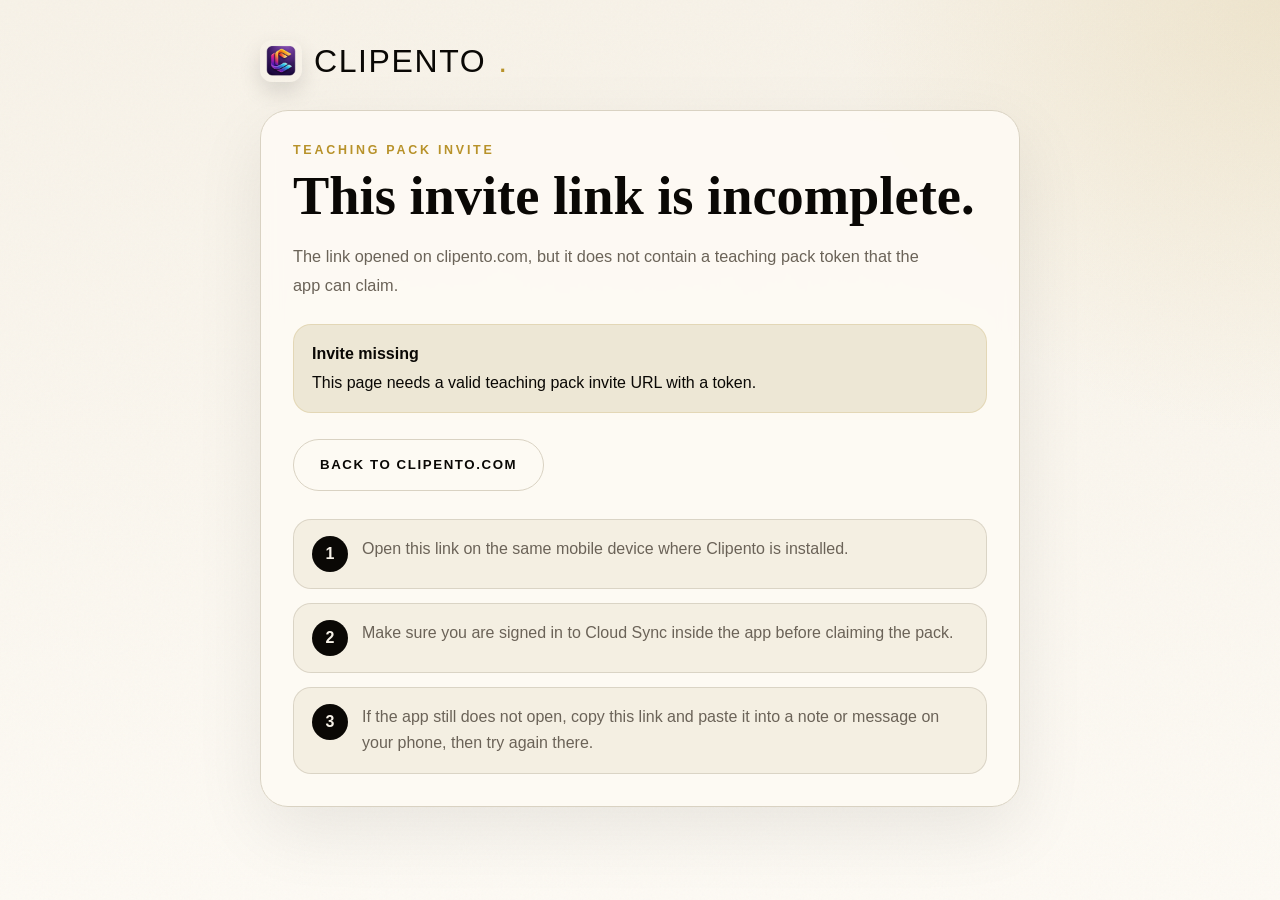
==== pack/claim/index.html @ c6993620 "feat(claim): add claim page with invite handling and styles" ====
<!DOCTYPE html>
<html lang="en">
<head>
  <meta charset="UTF-8" />
  <meta name="viewport" content="width=device-width, initial-scale=1.0" />
  <meta name="referrer" content="no-referrer" />
  <meta name="robots" content="noindex" />
  <meta
    http-equiv="Content-Security-Policy"
    content="default-src 'self'; base-uri 'none'; form-action 'none'; frame-ancestors 'none'; object-src 'none'; script-src 'self'; style-src 'self'; img-src 'self' data:"
  />
  <title>Clipento Pack Invite</title>
  <meta
    name="description"
    content="Open a Clipento teaching pack invite in the app, or follow the fallback steps if the app did not launch automatically."
  />
  <link rel="stylesheet" href="/pack/claim/index.css" />
  <link rel="icon" href="/images/logo.png" type="image/png" />
  <script src="/pack/claim/index.js" defer></script>
</head>
<body>
  <main>
    <a class="brand" href="/">
      <img src="/images/logo.png" alt="Clipento logo" />
      CLIPENTO<span>.</span>
    </a>

    <section class="card">
      <p class="eyebrow">Teaching Pack Invite</p>
      <h1 id="title">Open this invite in Clipento.</h1>
      <p class="lede" id="lede">
        This link is meant to hand off to the Clipento app so you can claim a teaching pack.
        If the app did not open automatically, use the steps below instead of starting over.
      </p>

      <div class="status" id="status">
        <strong>Invite ready</strong>
        We found a teaching pack invite in this link. Open it on the phone or tablet where Clipento is installed.
      </div>

      <div class="actions">
        <a class="button button-primary" id="open-app" href="#">Open in Clipento</a>
        <a class="button button-secondary" href="/">Back to clipento.com</a>
      </div>

      <div class="steps">
        <div class="step">
          <div class="step-number">1</div>
          <p>Open this link on the same mobile device where Clipento is installed.</p>
        </div>
        <div class="step">
          <div class="step-number">2</div>
          <p>Make sure you are signed in to Cloud Sync inside the app before claiming the pack.</p>
        </div>
        <div class="step">
          <div class="step-number">3</div>
          <p>If the app still does not open, copy this link and paste it into a note or message on your phone, then try again there.</p>
        </div>
      </div>

      <p class="meta hidden" id="meta"></p>
    </section>
  </main>

</body>
</html>
---- pack/claim/index.css ----
:root {
  --ink: #0a0805;
  --paper: #f7f2e8;
  --cream: #ede7d5;
  --gold: #b8922a;
  --muted: #6b6358;
  --border: #d9d2c2;
  --white: #fdfaf4;
  --display: 'Arial Narrow', 'Franklin Gothic Condensed', Impact, sans-serif;
  --serif: Georgia, 'Times New Roman', serif;
  --sans: -apple-system, BlinkMacSystemFont, 'Segoe UI', sans-serif;
}

* {
  box-sizing: border-box;
}

body {
  margin: 0;
  min-height: 100vh;
  font-family: var(--sans);
  color: var(--ink);
  background:
    radial-gradient(circle at top right, rgba(184, 146, 42, 0.14), transparent 28%),
    linear-gradient(180deg, var(--paper), var(--white));
}

body::after {
  content: '';
  position: fixed;
  inset: 0;
  pointer-events: none;
  opacity: 0.03;
  background-image: url("data:image/svg+xml,%3Csvg viewBox='0 0 512 512' xmlns='http://www.w3.org/2000/svg'%3E%3Cfilter id='g'%3E%3CfeTurbulence type='fractalNoise' baseFrequency='0.75' numOctaves='4' stitchTiles='stitch'/%3E%3C/filter%3E%3Crect width='100%25' height='100%25' filter='url(%23g)'/%3E%3C/svg%3E");
}

main {
  width: min(760px, calc(100vw - 32px));
  margin: 0 auto;
  padding: 40px 0 64px;
  position: relative;
  z-index: 1;
}

.brand {
  display: inline-flex;
  align-items: center;
  gap: 12px;
  margin-bottom: 28px;
  color: var(--ink);
  text-decoration: none;
  font-family: var(--display);
  font-size: 2rem;
  letter-spacing: 0.05em;
}

.brand img {
  width: 42px;
  height: 42px;
  border-radius: 12px;
  box-shadow: 0 10px 22px rgba(0, 0, 0, 0.12);
}

.brand span {
  color: var(--gold);
}

.card {
  background: rgba(253, 250, 244, 0.92);
  border: 1px solid var(--border);
  border-radius: 28px;
  padding: 32px;
  box-shadow: 0 24px 70px rgba(10, 8, 5, 0.08);
  backdrop-filter: blur(10px);
}

.eyebrow {
  margin: 0 0 12px;
  color: var(--gold);
  font-size: 0.78rem;
  font-weight: 600;
  letter-spacing: 0.22em;
  text-transform: uppercase;
}

h1 {
  margin: 0;
  font-family: var(--serif);
  font-size: clamp(2.2rem, 6vw, 3.4rem);
  line-height: 1.02;
}

.lede {
  margin: 18px 0 0;
  max-width: 40rem;
  color: var(--muted);
  font-size: 1.02rem;
  line-height: 1.75;
}

.status {
  margin-top: 24px;
  padding: 16px 18px;
  border-radius: 18px;
  background: var(--cream);
  border: 1px solid rgba(184, 146, 42, 0.18);
  color: var(--ink);
  font-weight: 500;
  line-height: 1.6;
}

.status strong {
  display: block;
  margin-bottom: 4px;
}

.actions {
  display: flex;
  flex-wrap: wrap;
  gap: 14px;
  margin-top: 26px;
}

.button {
  display: inline-flex;
  align-items: center;
  justify-content: center;
  min-height: 52px;
  padding: 0 26px;
  border-radius: 999px;
  border: 1px solid transparent;
  font-size: 0.83rem;
  font-weight: 600;
  letter-spacing: 0.12em;
  text-transform: uppercase;
  text-decoration: none;
  transition: transform 0.18s ease, box-shadow 0.18s ease, background 0.18s ease;
  cursor: pointer;
}

.button:hover {
  transform: translateY(-1px);
}

.button-primary {
  background: var(--ink);
  color: var(--paper);
  box-shadow: 0 14px 28px rgba(10, 8, 5, 0.16);
}

.button-secondary {
  border-color: var(--border);
  color: var(--ink);
  background: transparent;
}

.steps {
  margin-top: 28px;
  display: grid;
  gap: 14px;
}

.step {
  display: grid;
  grid-template-columns: 36px 1fr;
  gap: 14px;
  align-items: start;
  padding: 16px 18px;
  background: rgba(237, 231, 213, 0.56);
  border-radius: 18px;
  border: 1px solid rgba(217, 210, 194, 0.9);
}

.step-number {
  width: 36px;
  height: 36px;
  border-radius: 50%;
  display: inline-flex;
  align-items: center;
  justify-content: center;
  background: var(--ink);
  color: var(--paper);
  font-weight: 600;
}

.step p {
  margin: 0;
  color: var(--muted);
  line-height: 1.65;
}

.meta {
  margin-top: 24px;
  color: var(--muted);
  font-size: 0.92rem;
  line-height: 1.65;
}

.meta code {
  font-family: ui-monospace, SFMono-Regular, Menlo, Monaco, Consolas, monospace;
  font-size: 0.92em;
  color: var(--ink);
}

.hidden {
  display: none;
}

@media (max-width: 640px) {
  main {
    width: calc(100vw - 24px);
    padding: 18px 0 40px;
  }

  .card {
    padding: 24px;
    border-radius: 22px;
  }

  .actions {
    flex-direction: column;
  }

  .button {
    width: 100%;
  }
}
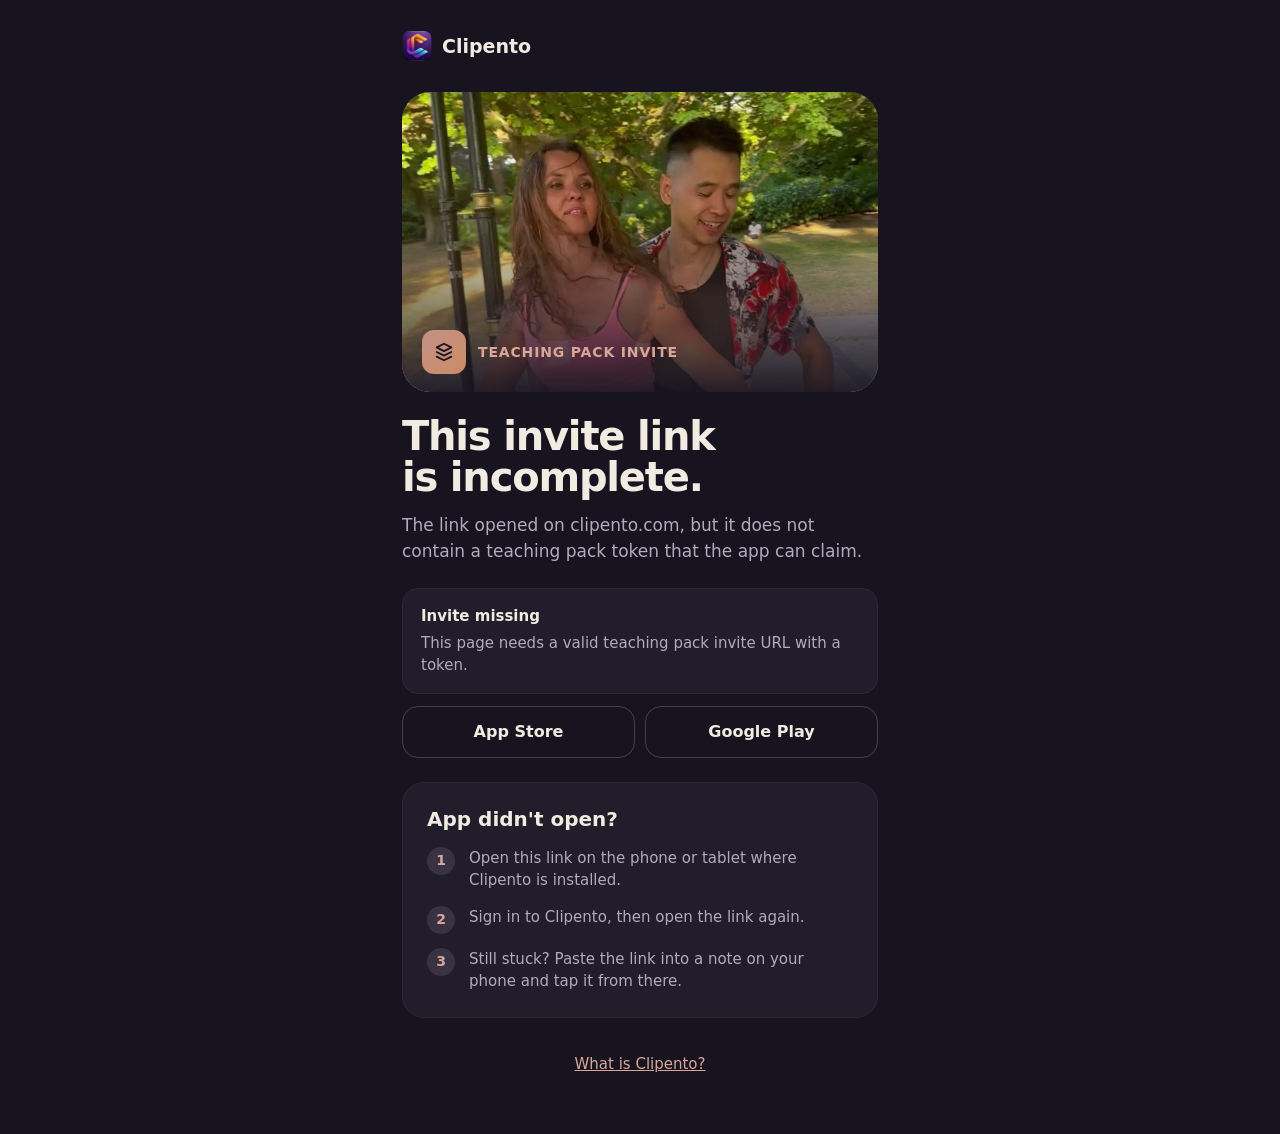
==== commit c369301c: "feat(site): v2 redesign around the app's own look - Home: v2 hero with real footage and screens, 'So" ====
--- a/pack/claim/index.html
+++ b/pack/claim/index.html
@@ -9,58 +9,61 @@
     http-equiv="Content-Security-Policy"
     content="default-src 'self'; base-uri 'none'; form-action 'none'; frame-ancestors 'none'; object-src 'none'; script-src 'self'; style-src 'self'; img-src 'self' data:"
   />
+  <meta name="theme-color" content="#171420" />
   <title>Clipento Pack Invite</title>
   <meta
     name="description"
     content="Open a Clipento teaching pack invite in the app, or follow the fallback steps if the app did not launch automatically."
   />
   <link rel="stylesheet" href="/pack/claim/index.css" />
-  <link rel="icon" href="/images/logo.png" type="image/png" />
+  <link rel="icon" href="/images/v2/icon.png" type="image/png" />
   <script src="/pack/claim/index.js" defer></script>
 </head>
 <body>
   <main>
     <a class="brand" href="/">
-      <img src="/images/logo.png" alt="Clipento logo" />
-      CLIPENTO<span>.</span>
+      <img src="/images/v2/icon.png" alt="" />
+      <span>Clipento</span>
     </a>
 
-    <section class="card">
-      <p class="eyebrow">Teaching Pack Invite</p>
-      <h1 id="title">Open this invite in Clipento.</h1>
-      <p class="lede" id="lede">
-        This link is meant to hand off to the Clipento app so you can claim a teaching pack.
-        If the app did not open automatically, use the steps below instead of starting over.
-      </p>
+    <div class="hero">
+      <img src="/images/v2/photo_hold.jpg" alt="" />
+      <div class="hero-label">
+        <span class="hero-icon" aria-hidden="true">
+          <svg width="22" height="22" viewBox="0 0 24 24" fill="none" stroke="currentColor" stroke-width="2" stroke-linecap="round" stroke-linejoin="round"><path d="M4 7l8-4 8 4-8 4-8-4z"/><path d="M4 12l8 4 8-4"/><path d="M4 17l8 4 8-4"/></svg>
+        </span>
+        <span class="eyebrow">Teaching pack invite</span>
+      </div>
+    </div>
 
-      <div class="status" id="status">
-        <strong>Invite ready</strong>
-        We found a teaching pack invite in this link. Open it on the phone or tablet where Clipento is installed.
-      </div>
+    <section class="intro">
+      <h1 id="title">Your teacher shared their moves with you.</h1>
+      <p class="lede" id="lede">Open the invite in Clipento to join the pack. The moves land in your library, ready to practise.</p>
+    </section>
 
-      <div class="actions">
-        <a class="button button-primary" id="open-app" href="#">Open in Clipento</a>
-        <a class="button button-secondary" href="/">Back to clipento.com</a>
-      </div>
+    <div class="status" id="status" role="status">
+      <strong>Invite ready</strong>
+      We found a teaching pack invite in this link. Open it on the phone or tablet where Clipento is installed.
+    </div>
 
-      <div class="steps">
-        <div class="step">
-          <div class="step-number">1</div>
-          <p>Open this link on the same mobile device where Clipento is installed.</p>
-        </div>
-        <div class="step">
-          <div class="step-number">2</div>
-          <p>Make sure you are signed in to Cloud Sync inside the app before claiming the pack.</p>
-        </div>
-        <div class="step">
-          <div class="step-number">3</div>
-          <p>If the app still does not open, copy this link and paste it into a note or message on your phone, then try again there.</p>
-        </div>
-      </div>
+    <a class="button button-primary" id="open-app" href="#">Open in Clipento</a>
+    <div class="stores">
+      <a class="button button-secondary" href="https://apps.apple.com/gb/app/clipento-dance-video-notes/id6736587051">App Store</a>
+      <a class="button button-secondary" href="https://play.google.com/store/apps/details?id=com.hng.markit">Google Play</a>
+    </div>
 
-      <p class="meta hidden" id="meta"></p>
+    <section class="help" aria-labelledby="help-title">
+      <h2 id="help-title">App didn't open?</h2>
+      <ol>
+        <li><span class="n">1</span><span>Open this link on the phone or tablet where Clipento is installed.</span></li>
+        <li><span class="n">2</span><span>Sign in to Clipento, then open the link again.</span></li>
+        <li><span class="n">3</span><span>Still stuck? Paste the link into a note on your phone and tap it from there.</span></li>
+      </ol>
     </section>
+
+    <p class="meta hidden" id="meta"></p>
+
+    <a class="home-link" href="/">What is Clipento?</a>
   </main>
-
 </body>
 </html>
--- a/pack/claim/index.css
+++ b/pack/claim/index.css
@@ -1,227 +1,36 @@
+/* Pack invite page. Same tokens as /assets/site.css; system fonts because the page's CSP allows only this site. */
 :root {
-  --ink: #0a0805;
-  --paper: #f7f2e8;
-  --cream: #ede7d5;
-  --gold: #b8922a;
-  --muted: #6b6358;
-  --border: #d9d2c2;
-  --white: #fdfaf4;
-  --display: 'Arial Narrow', 'Franklin Gothic Condensed', Impact, sans-serif;
-  --serif: Georgia, 'Times New Roman', serif;
-  --sans: -apple-system, BlinkMacSystemFont, 'Segoe UI', sans-serif;
+  --pagebg: #171420; --bg: #211D2A; --surface: #2C2737; --surface2: #383243; --line: #453E52;
+  --text: #F1EBE1; --text2: #B3AABF; --text3: #857C93; --accent: #D8A79A; --ink: #1A1622;
+  --grad: linear-gradient(135deg, #C49186, #CD8B65);
 }
-
-* {
-  box-sizing: border-box;
-}
-
-body {
-  margin: 0;
-  min-height: 100vh;
-  font-family: var(--sans);
-  color: var(--ink);
-  background:
-    radial-gradient(circle at top right, rgba(184, 146, 42, 0.14), transparent 28%),
-    linear-gradient(180deg, var(--paper), var(--white));
-}
-
-body::after {
-  content: '';
-  position: fixed;
-  inset: 0;
-  pointer-events: none;
-  opacity: 0.03;
-  background-image: url("data:image/svg+xml,%3Csvg viewBox='0 0 512 512' xmlns='http://www.w3.org/2000/svg'%3E%3Cfilter id='g'%3E%3CfeTurbulence type='fractalNoise' baseFrequency='0.75' numOctaves='4' stitchTiles='stitch'/%3E%3C/filter%3E%3Crect width='100%25' height='100%25' filter='url(%23g)'/%3E%3C/svg%3E");
-}
-
-main {
-  width: min(760px, calc(100vw - 32px));
-  margin: 0 auto;
-  padding: 40px 0 64px;
-  position: relative;
-  z-index: 1;
-}
-
-.brand {
-  display: inline-flex;
-  align-items: center;
-  gap: 12px;
-  margin-bottom: 28px;
-  color: var(--ink);
-  text-decoration: none;
-  font-family: var(--display);
-  font-size: 2rem;
-  letter-spacing: 0.05em;
-}
-
-.brand img {
-  width: 42px;
-  height: 42px;
-  border-radius: 12px;
-  box-shadow: 0 10px 22px rgba(0, 0, 0, 0.12);
-}
-
-.brand span {
-  color: var(--gold);
-}
-
-.card {
-  background: rgba(253, 250, 244, 0.92);
-  border: 1px solid var(--border);
-  border-radius: 28px;
-  padding: 32px;
-  box-shadow: 0 24px 70px rgba(10, 8, 5, 0.08);
-  backdrop-filter: blur(10px);
-}
-
-.eyebrow {
-  margin: 0 0 12px;
-  color: var(--gold);
-  font-size: 0.78rem;
-  font-weight: 600;
-  letter-spacing: 0.22em;
-  text-transform: uppercase;
-}
-
-h1 {
-  margin: 0;
-  font-family: var(--serif);
-  font-size: clamp(2.2rem, 6vw, 3.4rem);
-  line-height: 1.02;
-}
-
-.lede {
-  margin: 18px 0 0;
-  max-width: 40rem;
-  color: var(--muted);
-  font-size: 1.02rem;
-  line-height: 1.75;
-}
-
-.status {
-  margin-top: 24px;
-  padding: 16px 18px;
-  border-radius: 18px;
-  background: var(--cream);
-  border: 1px solid rgba(184, 146, 42, 0.18);
-  color: var(--ink);
-  font-weight: 500;
-  line-height: 1.6;
-}
-
-.status strong {
-  display: block;
-  margin-bottom: 4px;
-}
-
-.actions {
-  display: flex;
-  flex-wrap: wrap;
-  gap: 14px;
-  margin-top: 26px;
-}
-
-.button {
-  display: inline-flex;
-  align-items: center;
-  justify-content: center;
-  min-height: 52px;
-  padding: 0 26px;
-  border-radius: 999px;
-  border: 1px solid transparent;
-  font-size: 0.83rem;
-  font-weight: 600;
-  letter-spacing: 0.12em;
-  text-transform: uppercase;
-  text-decoration: none;
-  transition: transform 0.18s ease, box-shadow 0.18s ease, background 0.18s ease;
-  cursor: pointer;
-}
-
-.button:hover {
-  transform: translateY(-1px);
-}
-
-.button-primary {
-  background: var(--ink);
-  color: var(--paper);
-  box-shadow: 0 14px 28px rgba(10, 8, 5, 0.16);
-}
-
-.button-secondary {
-  border-color: var(--border);
-  color: var(--ink);
-  background: transparent;
-}
-
-.steps {
-  margin-top: 28px;
-  display: grid;
-  gap: 14px;
-}
-
-.step {
-  display: grid;
-  grid-template-columns: 36px 1fr;
-  gap: 14px;
-  align-items: start;
-  padding: 16px 18px;
-  background: rgba(237, 231, 213, 0.56);
-  border-radius: 18px;
-  border: 1px solid rgba(217, 210, 194, 0.9);
-}
-
-.step-number {
-  width: 36px;
-  height: 36px;
-  border-radius: 50%;
-  display: inline-flex;
-  align-items: center;
-  justify-content: center;
-  background: var(--ink);
-  color: var(--paper);
-  font-weight: 600;
-}
-
-.step p {
-  margin: 0;
-  color: var(--muted);
-  line-height: 1.65;
-}
-
-.meta {
-  margin-top: 24px;
-  color: var(--muted);
-  font-size: 0.92rem;
-  line-height: 1.65;
-}
-
-.meta code {
-  font-family: ui-monospace, SFMono-Regular, Menlo, Monaco, Consolas, monospace;
-  font-size: 0.92em;
-  color: var(--ink);
-}
-
-.hidden {
-  display: none;
-}
-
-@media (max-width: 640px) {
-  main {
-    width: calc(100vw - 24px);
-    padding: 18px 0 40px;
-  }
-
-  .card {
-    padding: 24px;
-    border-radius: 22px;
-  }
-
-  .actions {
-    flex-direction: column;
-  }
-
-  .button {
-    width: 100%;
-  }
-}+* { box-sizing: border-box; }
+body { margin: 0; background: var(--pagebg); color: var(--text); font-family: system-ui, -apple-system, 'Segoe UI', Roboto, sans-serif; -webkit-font-smoothing: antialiased; }
+main { max-width: 520px; margin: 0 auto; padding: 24px 22px 48px; display: flex; flex-direction: column; gap: 24px; }
+a { color: var(--accent); }
+.brand { display: flex; align-items: center; gap: 10px; min-height: 44px; color: var(--text); text-decoration: none; font-weight: 600; font-size: 19px; }
+.brand img { width: 30px; height: 30px; border-radius: 8px; }
+.hero { position: relative; height: 300px; border-radius: 28px; overflow: hidden; background: var(--surface); }
+.hero > img { width: 100%; height: 100%; object-fit: cover; object-position: center 28%; display: block; }
+.hero::after { content: ''; position: absolute; inset: 0; background: linear-gradient(180deg, rgba(23,20,32,0) 40%, rgba(23,20,32,.92) 100%); }
+.hero-label { position: absolute; left: 20px; right: 20px; bottom: 18px; display: flex; align-items: center; gap: 12px; z-index: 1; }
+.hero-icon { width: 44px; height: 44px; flex: none; border-radius: 12px; background: var(--grad); color: var(--ink); display: flex; align-items: center; justify-content: center; }
+.eyebrow { font-size: 14px; font-weight: 700; letter-spacing: .06em; text-transform: uppercase; color: var(--accent); }
+.intro { display: flex; flex-direction: column; gap: 14px; }
+h1 { margin: 0; font-size: 40px; line-height: 1.02; letter-spacing: -0.03em; font-weight: 700; text-wrap: balance; }
+.lede { margin: 0; font-size: 17px; line-height: 1.55; color: var(--text2); }
+.status { padding: 16px 18px; border-radius: 16px; background: var(--bg); border: 1px solid var(--surface); font-size: 15px; line-height: 1.5; color: var(--text2); }
+.status strong { display: block; margin-bottom: 4px; color: var(--text); font-size: 15px; }
+.button { display: flex; align-items: center; justify-content: center; min-height: 52px; border-radius: 16px; font-weight: 600; font-size: 16px; text-decoration: none; }
+.button-primary { min-height: 58px; font-size: 18px; background: var(--grad); color: var(--ink); box-shadow: 0 10px 30px rgba(196,145,134,.35); }
+.button-secondary { flex: 1; border: 1.5px solid var(--line); color: var(--text); }
+.stores { display: flex; gap: 10px; margin-top: -12px; }
+.help { padding: 24px; border-radius: 22px; background: var(--bg); border: 1px solid var(--surface); display: flex; flex-direction: column; gap: 16px; }
+.help h2 { margin: 0; font-size: 20px; font-weight: 600; }
+.help ol { margin: 0; padding: 0; list-style: none; display: flex; flex-direction: column; gap: 14px; }
+.help li { display: flex; gap: 14px; align-items: flex-start; font-size: 15px; line-height: 1.5; color: var(--text2); }
+.help .n { flex: none; width: 28px; height: 28px; border-radius: 50%; background: var(--surface2); color: var(--accent); display: flex; align-items: center; justify-content: center; font-size: 14px; font-weight: 600; }
+.meta { margin: 0; font-size: 13px; color: var(--text3); word-break: break-all; }
+.meta code { color: var(--text2); }
+.home-link { align-self: center; min-height: 44px; display: inline-flex; align-items: center; font-size: 15px; }
+.hidden { display: none !important; }
